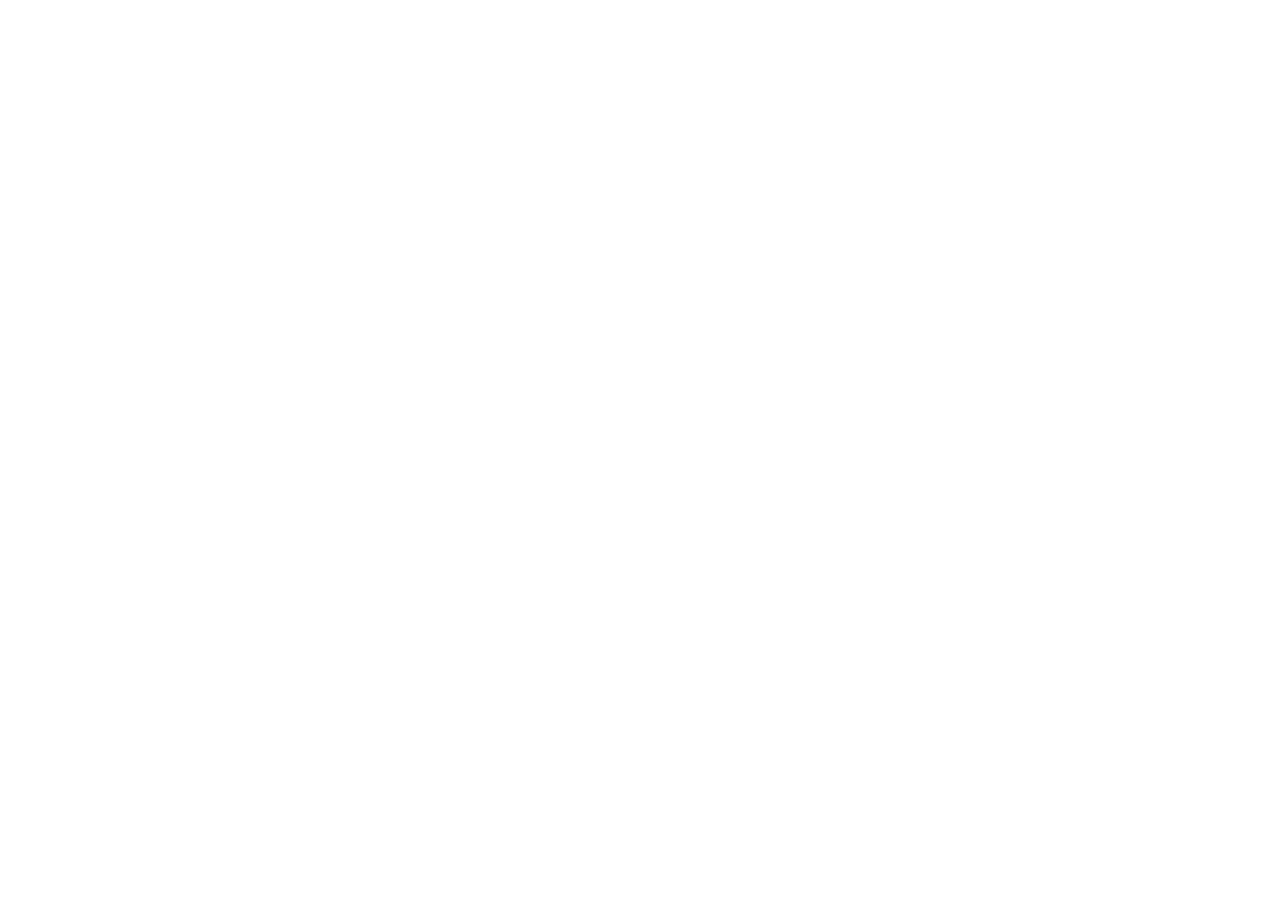
==== index.html @ be081e31 "começou o desafio" ====
<!DOCTYPE html>
<html lang="pt-br">
<head>
    <meta charset="UTF-8">
    <meta http-equiv="X-UA-Compatible" content="IE=edge">
    <meta name="viewport" content="width=device-width, initial-scale=1.0">
    <title>Projeto redes sociais</title>
    <link rel="shortcut icon" href="favicon.ico" type="image/x-icon">
</head>
<body>
    
</body>
</html>
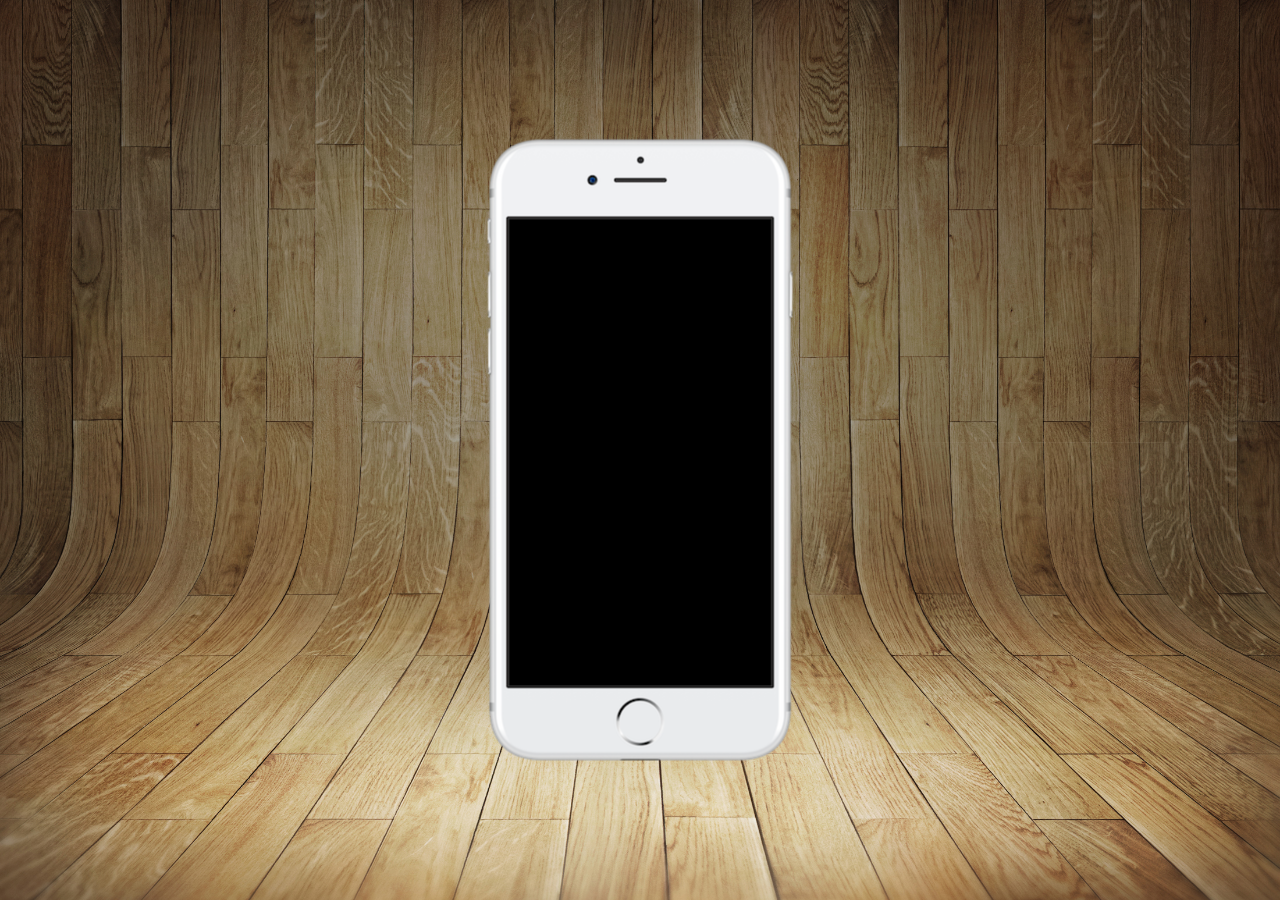
==== commit 7c9cf10c: "alinhamento concluido" ====
--- a/index.html
+++ b/index.html
@@ -6,8 +6,16 @@
     <meta name="viewport" content="width=device-width, initial-scale=1.0">
     <title>Projeto redes sociais</title>
     <link rel="shortcut icon" href="favicon.ico" type="image/x-icon">
+    <link rel="stylesheet" href="estilos/style.css">
 </head>
 <body>
-    
+    <main>
+        <section id="telefone">
+
+        </section>
+        <section id="redessociais">
+
+        </section>
+    </main>
 </body>
 </html>--- a/estilos/style.css
+++ b/estilos/style.css
@@ -0,0 +1,38 @@
+@charset "UTF-8";
+/********Configurações globais*************************************************/
+* {
+    padding: 0px;
+    margin: 0px;
+    font-family: Arial, Helvetica, sans-serif;
+}
+/******************************************************************************/
+html, body {
+    height: 100vh;
+    width: 100vw;
+    /*background-color: black;*/
+    
+}
+/******************************************************************************/
+body {
+    background: url('../imagens/fundo-madeira.jpg') no-repeat top center;
+    background-size: cover;
+    background-attachment: fixed;
+}
+/************************************MAIN*************************************/
+main {
+    position: relative;
+    height: 100vh;
+    
+}
+/***************************SECTION********************************************/
+section#telefone {
+    position: absolute;
+    top: 50%;
+    left: 50%;
+    transform: translate(-50%, -50%);
+
+    width: 311px;
+    height: 627px;
+    background: url('../imagens/frame-iphone.png') no-repeat;
+
+}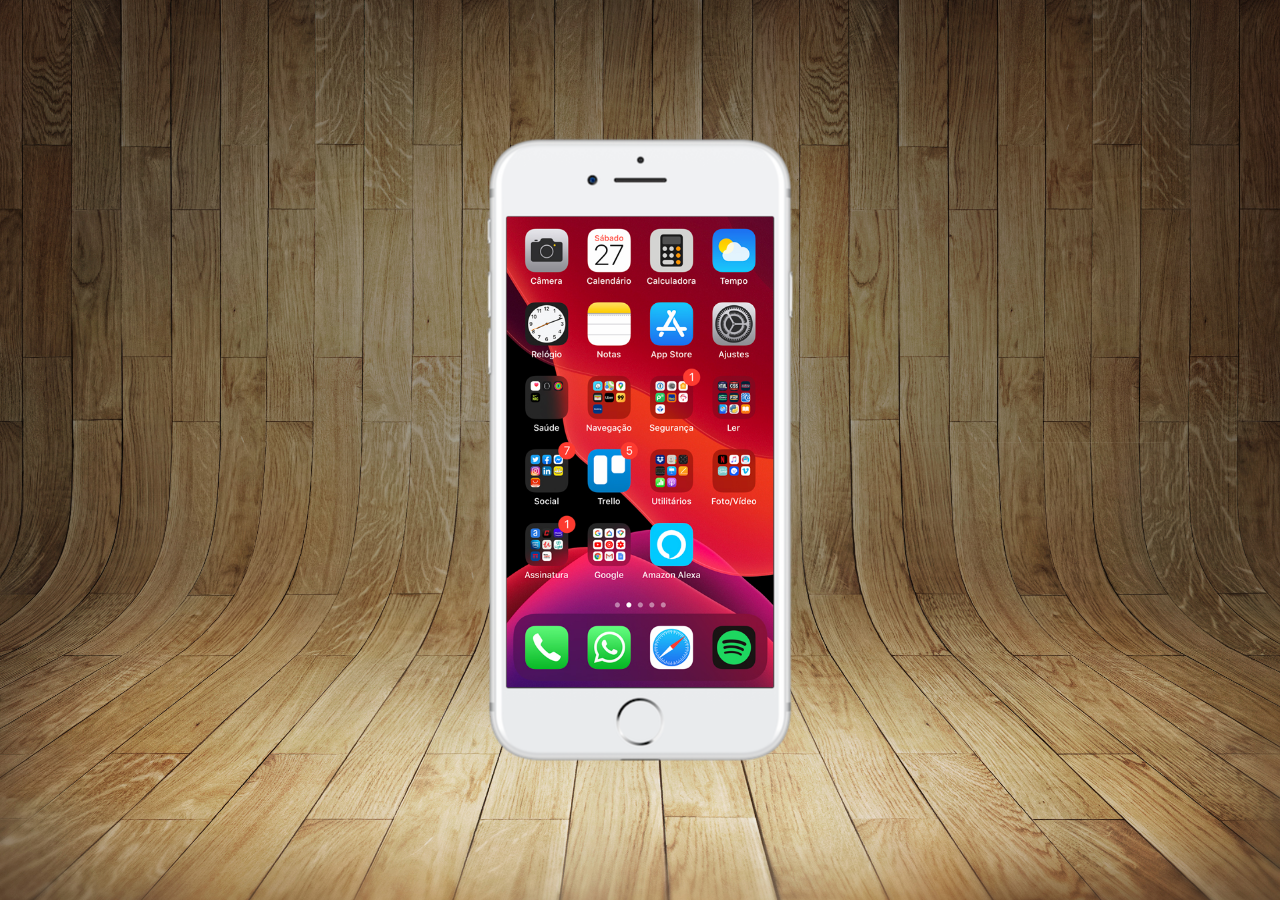
==== commit f39995b4: "criei tela home" ====
--- a/index.html
+++ b/index.html
@@ -11,7 +11,7 @@
 <body>
     <main>
         <section id="telefone">
-
+            <iframe src="home.html" frameborder="0" name="tela" id="tela"></iframe>
         </section>
         <section id="redessociais">
 
--- a/estilos/style.css
+++ b/estilos/style.css
@@ -34,5 +34,12 @@
     width: 311px;
     height: 627px;
     background: url('../imagens/frame-iphone.png') no-repeat;
-
-}+}
+/******************************************************************************/
+iframe#tela {
+    position: relative;
+    top: 80px;
+    left: 22px;
+    width: 267px;
+    height: 471px;
+}
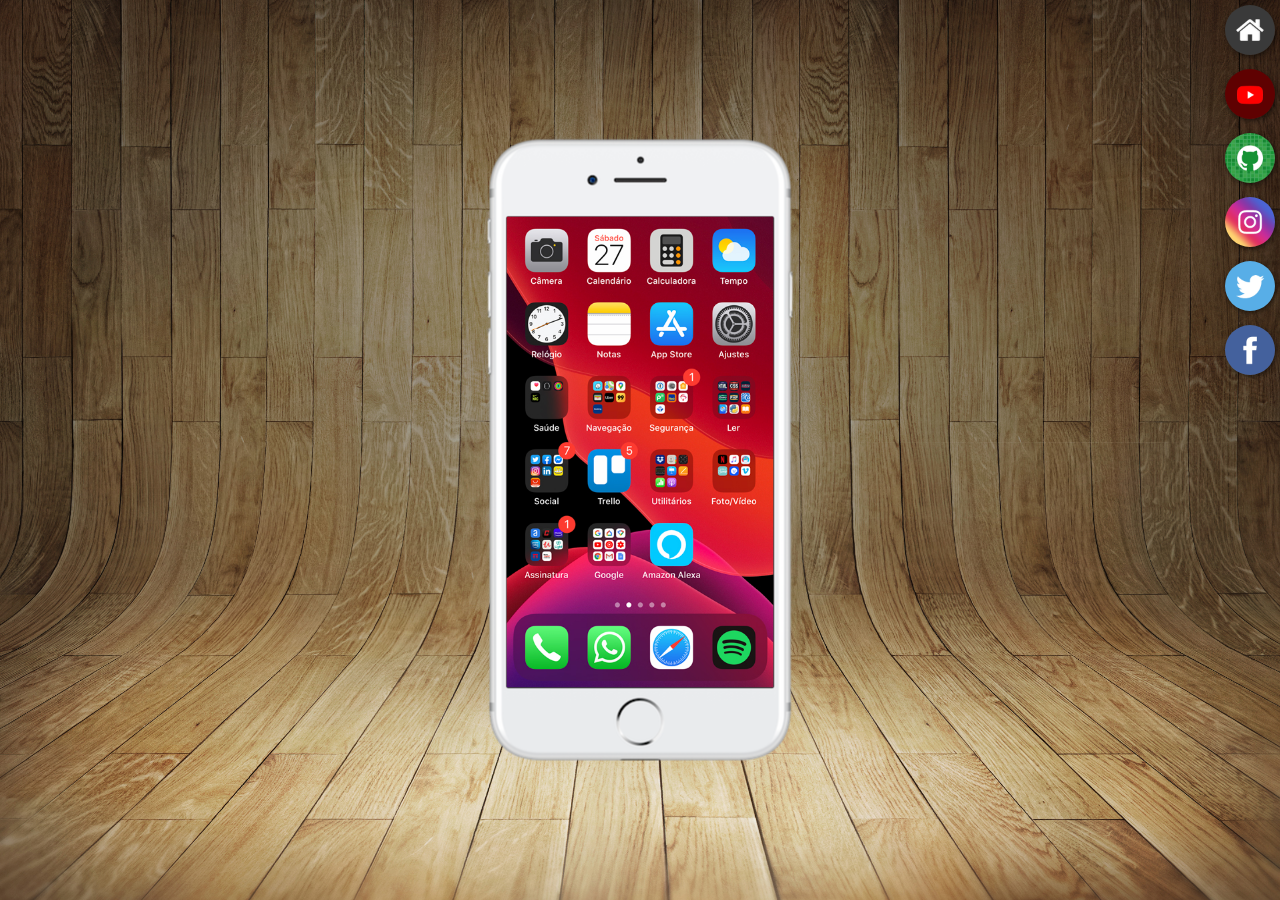
==== commit 2758bbdc: "finalizando desafio 013" ====
--- a/index.html
+++ b/index.html
@@ -11,10 +11,15 @@
 <body>
     <main>
         <section id="telefone">
-            <iframe src="home.html" frameborder="0" name="tela" id="tela"></iframe>
+            <iframe src="home.html" frameborder="0" name="tela" id="tela">Seu navegador não é compativel :(</iframe>
         </section>
         <section id="redessociais">
-
+            <a href="#" target="tela"><img src="imagens/logo-home.jpg" alt="home"></a><br>
+            <a href="youtube.html" target="tela"><img src="imagens/logo-youtube.jpg" alt="youtube"></a><br>
+            <a href="github.html" target="tela"><img src="imagens/logo-github.jpg" alt="github"></a><br>
+            <a href="instagram.html" target="tela"><img src="imagens/logo-instagram.jpg" alt="instagram"></a><br>
+            <a href="twitter.html" target="tela"><img src="imagens/logo-twitter.jpg" alt="twitter"></a><br>
+            <a href="facebook.html" target="tela"><img src="imagens/logo-facebook.jpg" alt="facebook"></a><br>
         </section>
     </main>
 </body>
--- a/estilos/style.css
+++ b/estilos/style.css
@@ -43,3 +43,20 @@
     width: 267px;
     height: 471px;
 }
+/******************************************************************************/
+section#redessociais {
+    text-align: right;
+}
+section#redessociais > a > img {
+    width: 50px; /*colocando somente o widht o height automaticamente fica com o mesmo valor*/
+    margin: 5px;
+    border-radius: 50%;
+    box-shadow: 1px 2px 5px rgba(0, 0, 0, 0.507);
+    box-sizing: border-box;
+}
+section#redessociais img:hover {
+    border: 2px solid white;
+    transform: translate(-3px, -3px);
+    box-shadow: 2px 5px 10px rgba(0, 0, 0, 0.507);
+    transition: transform 0.3s, border 1s;
+}
